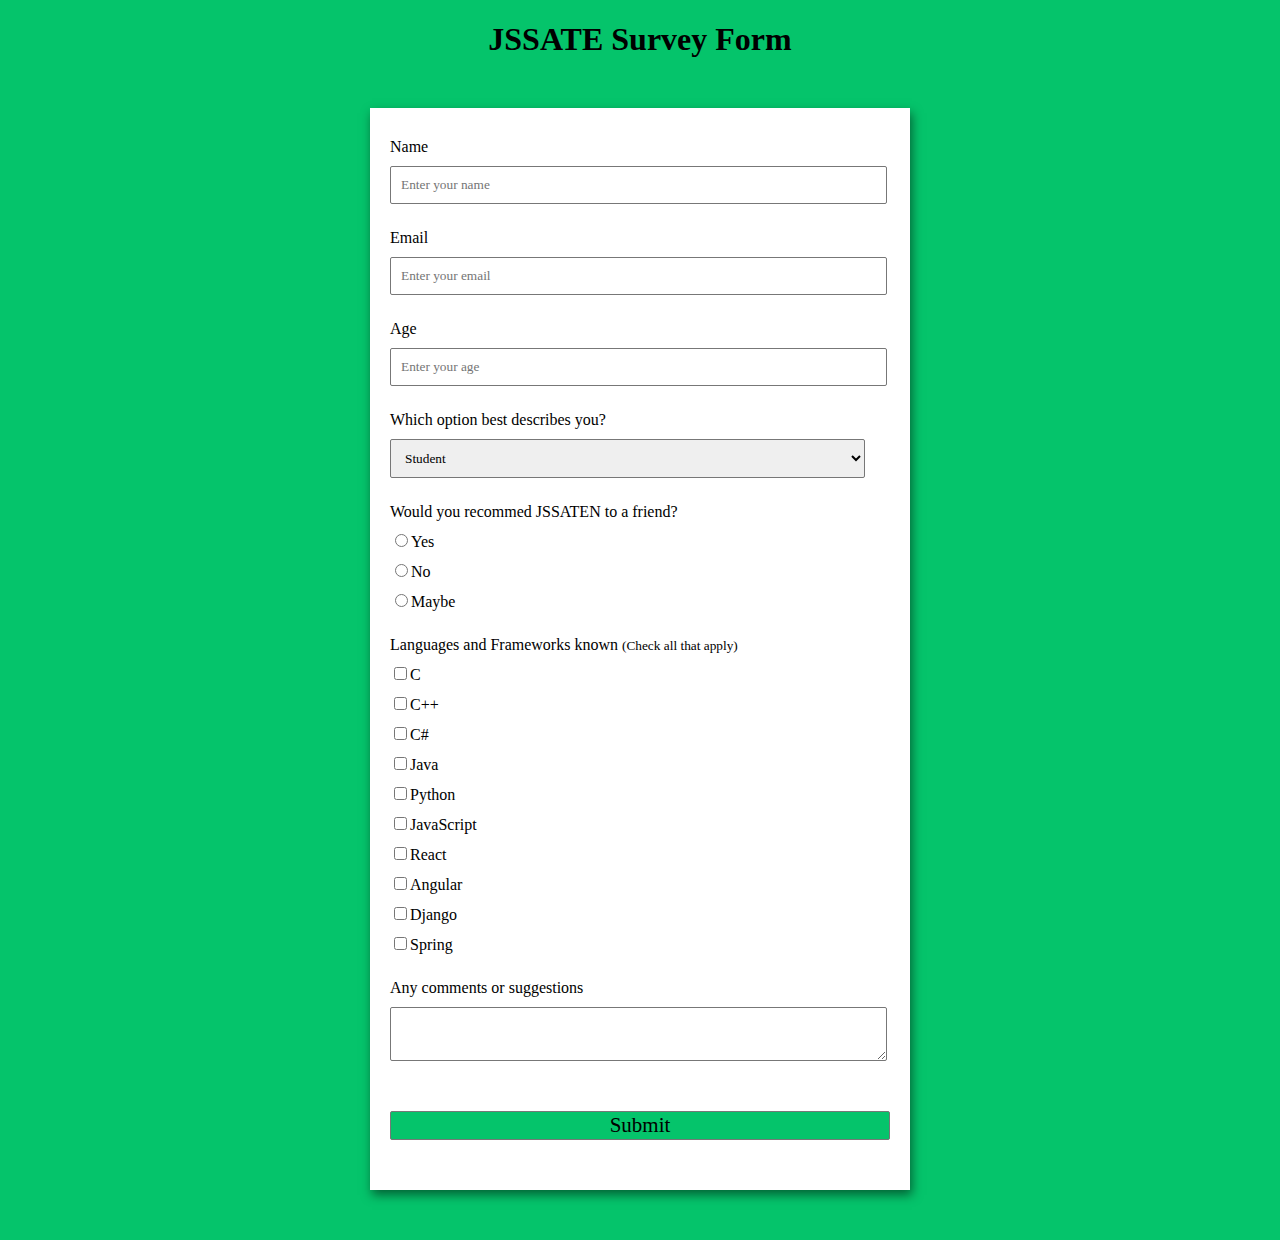
==== Task 2/Survey Form.html @ 081b9a54 "Add files via upload" ====
<!DOCTYPE html>
<html lang="en">

<head>
	<meta charset="UTF-8">
	<meta http-equiv="X-UA-Compatible" content="IE=edge">
	<meta name="viewport" content=
		"width=device-width, initial-scale=1.0">
	<title>
		Build a Survey Form using HTML and CSS
	</title>

	<style>

		/* Styling the Body element i.e. Color,
		Font, Alignment */
		body {
			background-color: #05c46b;
			font-family: Verdana;
			text-align: center;
		}

		/* Styling the Form (Color, Padding, Shadow) */
		form {
			background-color: #fff;
			max-width: 500px;
			margin: 50px auto;
			padding: 30px 20px;
			box-shadow: 2px 5px 10px rgba(0, 0, 0, 0.5);
		}

		/* Styling form-control Class */
		.form-control {
			text-align: left;
			margin-bottom: 25px;
		}

		/* Styling form-control Label */
		.form-control label {
			display: block;
			margin-bottom: 10px;
		}

		/* Styling form-control input,
		select, textarea */
		.form-control input,
		.form-control select,
		.form-control textarea {
			border: 1px solid #777;
			border-radius: 2px;
			font-family: inherit;
			padding: 10px;
			display: block;
			width: 95%;
		}

		/* Styling form-control Radio
		button and Checkbox */
		.form-control input[type="radio"],
		.form-control input[type="checkbox"] {
			display: inline-block;
			width: auto;
		}

		/* Styling Button */
		button {
			background-color: #05c46b;
			border: 1px solid #777;
			border-radius: 2px;
			font-family: inherit;
			font-size: 21px;
			display: block;
			width: 100%;
			margin-top: 50px;
			margin-bottom: 20px;
		}
	</style>
</head>

<body>
	<h1>JSSATE Survey Form</h1>

	<!-- Create Form -->
	<form id="form">

		<!-- Details -->
		<div class="form-control">
			<label for="name" id="label-name">
				Name
			</label>

			<!-- Input Type Text -->
			<input type="text"
				id="name"
				placeholder="Enter your name" />
		</div>

		<div class="form-control">
			<label for="email" id="label-email">
				Email
			</label>

			<!-- Input Type Email-->
			<input type="email"
				id="email"
				placeholder="Enter your email" />
		</div>

		<div class="form-control">
			<label for="age" id="label-age">
				Age
			</label>

			<!-- Input Type Text -->
			<input type="text"
				id="age"
				placeholder="Enter your age" />
		</div>

		<div class="form-control">
			<label for="role" id="label-role">
				Which option best describes you?
			</label>
			
			<!-- Dropdown options -->
			<select name="role" id="role">
				<option value="student">Student</option>
				<option value="intern">Intern</option>
				<option value="professional">
					Professional
				</option>
				<option value="other">Other</option>
			</select>
		</div>

		<div class="form-control">
			<label>
				Would you recommed JSSATEN
				to a friend?
			</label>

			<!-- Input Type Radio Button -->
			<label for="recommed-1">
				<input type="radio"
					id="recommed-1"
					name="recommed">Yes</input>
			</label>
			<label for="recommed-2">
				<input type="radio"
					id="recommed-2"
					name="recommed">No</input>
			</label>
			<label for="recommed-3">
				<input type="radio"
					id="recommed-3"
					name="recommed">Maybe</input>
			</label>
		</div>

		<div class="form-control">
			<label>Languages and Frameworks known
				<small>(Check all that apply)</small>
			</label>
			<!-- Input Type Checkbox -->
			<label for="inp-1">
				<input type="checkbox"
					name="inp">C</input></label>
			<label for="inp-2">
				<input type="checkbox"
					name="inp">C++</input></label>
			<label for="inp-3">
				<input type="checkbox"
					name="inp">C#</input></label>
			<label for="inp-4">
				<input type="checkbox"
					name="inp">Java</input></label>
			<label for="inp-5">
				<input type="checkbox"
					name="inp">Python</input></label>
			<label for="inp-6">
				<input type="checkbox"
					name="inp">JavaScript</input></label>
			<label for="inp-7">
				<input type="checkbox"
					name="inp">React</input></label>
			<label for="inp-7">
				<input type="checkbox"
					name="inp">Angular</input></label>
			<label for="inp-7">
				<input type="checkbox"
					name="inp">Django</input></label>
			<label for="inp-7">
				<input type="checkbox"
					name="inp">Spring</input></label>
		</div>

		<div class="form-control">
			<label for="comment">
				Any comments or suggestions
			</label>

			<!-- multi-line text input control -->
			<textarea name="comment" id="comment"
				placeholder="Enter your comment here">
			</textarea>
		</div>

		<!-- Multi-line Text Input Control -->
		<button type="submit" value="submit">
			Submit
		</button>
	</form>
</body>

</html>
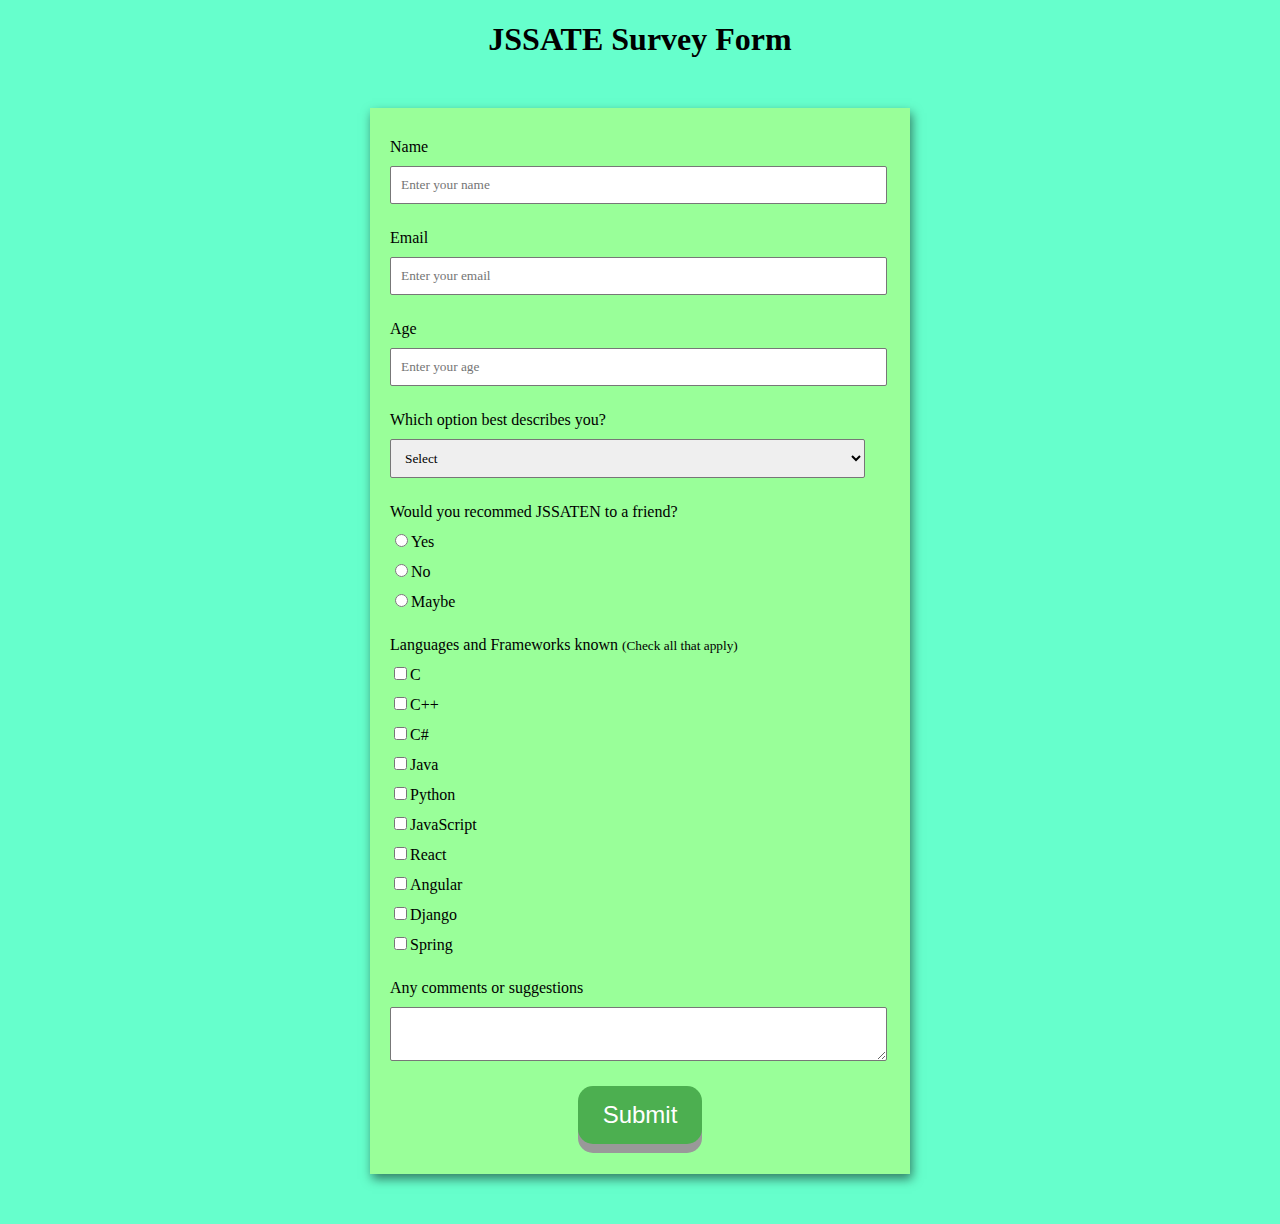
==== commit 6d37fbf0: "Create Survey Form.html" ====
--- a/Task 2/Survey Form.html
+++ b/Task 2/Survey Form.html
@@ -1,215 +1,219 @@
-<!DOCTYPE html>
-<html lang="en">
-
-<head>
-	<meta charset="UTF-8">
-	<meta http-equiv="X-UA-Compatible" content="IE=edge">
-	<meta name="viewport" content=
-		"width=device-width, initial-scale=1.0">
-	<title>
-		Build a Survey Form using HTML and CSS
-	</title>
-
-	<style>
-
-		/* Styling the Body element i.e. Color,
-		Font, Alignment */
-		body {
-			background-color: #05c46b;
-			font-family: Verdana;
-			text-align: center;
-		}
-
-		/* Styling the Form (Color, Padding, Shadow) */
-		form {
-			background-color: #fff;
-			max-width: 500px;
-			margin: 50px auto;
-			padding: 30px 20px;
-			box-shadow: 2px 5px 10px rgba(0, 0, 0, 0.5);
-		}
-
-		/* Styling form-control Class */
-		.form-control {
-			text-align: left;
-			margin-bottom: 25px;
-		}
-
-		/* Styling form-control Label */
-		.form-control label {
-			display: block;
-			margin-bottom: 10px;
-		}
-
-		/* Styling form-control input,
-		select, textarea */
-		.form-control input,
-		.form-control select,
-		.form-control textarea {
-			border: 1px solid #777;
-			border-radius: 2px;
-			font-family: inherit;
-			padding: 10px;
-			display: block;
-			width: 95%;
-		}
-
-		/* Styling form-control Radio
-		button and Checkbox */
-		.form-control input[type="radio"],
-		.form-control input[type="checkbox"] {
-			display: inline-block;
-			width: auto;
-		}
-
-		/* Styling Button */
-		button {
-			background-color: #05c46b;
-			border: 1px solid #777;
-			border-radius: 2px;
-			font-family: inherit;
-			font-size: 21px;
-			display: block;
-			width: 100%;
-			margin-top: 50px;
-			margin-bottom: 20px;
-		}
-	</style>
-</head>
-
-<body>
-	<h1>JSSATE Survey Form</h1>
-
-	<!-- Create Form -->
-	<form id="form">
-
-		<!-- Details -->
-		<div class="form-control">
-			<label for="name" id="label-name">
-				Name
-			</label>
-
-			<!-- Input Type Text -->
-			<input type="text"
-				id="name"
-				placeholder="Enter your name" />
-		</div>
-
-		<div class="form-control">
-			<label for="email" id="label-email">
-				Email
-			</label>
-
-			<!-- Input Type Email-->
-			<input type="email"
-				id="email"
-				placeholder="Enter your email" />
-		</div>
-
-		<div class="form-control">
-			<label for="age" id="label-age">
-				Age
-			</label>
-
-			<!-- Input Type Text -->
-			<input type="text"
-				id="age"
-				placeholder="Enter your age" />
-		</div>
-
-		<div class="form-control">
-			<label for="role" id="label-role">
-				Which option best describes you?
-			</label>
-			
-			<!-- Dropdown options -->
-			<select name="role" id="role">
-				<option value="student">Student</option>
-				<option value="intern">Intern</option>
-				<option value="professional">
-					Professional
-				</option>
-				<option value="other">Other</option>
-			</select>
-		</div>
-
-		<div class="form-control">
-			<label>
-				Would you recommed JSSATEN
-				to a friend?
-			</label>
-
-			<!-- Input Type Radio Button -->
-			<label for="recommed-1">
-				<input type="radio"
-					id="recommed-1"
-					name="recommed">Yes</input>
-			</label>
-			<label for="recommed-2">
-				<input type="radio"
-					id="recommed-2"
-					name="recommed">No</input>
-			</label>
-			<label for="recommed-3">
-				<input type="radio"
-					id="recommed-3"
-					name="recommed">Maybe</input>
-			</label>
-		</div>
-
-		<div class="form-control">
-			<label>Languages and Frameworks known
-				<small>(Check all that apply)</small>
-			</label>
-			<!-- Input Type Checkbox -->
-			<label for="inp-1">
-				<input type="checkbox"
-					name="inp">C</input></label>
-			<label for="inp-2">
-				<input type="checkbox"
-					name="inp">C++</input></label>
-			<label for="inp-3">
-				<input type="checkbox"
-					name="inp">C#</input></label>
-			<label for="inp-4">
-				<input type="checkbox"
-					name="inp">Java</input></label>
-			<label for="inp-5">
-				<input type="checkbox"
-					name="inp">Python</input></label>
-			<label for="inp-6">
-				<input type="checkbox"
-					name="inp">JavaScript</input></label>
-			<label for="inp-7">
-				<input type="checkbox"
-					name="inp">React</input></label>
-			<label for="inp-7">
-				<input type="checkbox"
-					name="inp">Angular</input></label>
-			<label for="inp-7">
-				<input type="checkbox"
-					name="inp">Django</input></label>
-			<label for="inp-7">
-				<input type="checkbox"
-					name="inp">Spring</input></label>
-		</div>
-
-		<div class="form-control">
-			<label for="comment">
-				Any comments or suggestions
-			</label>
-
-			<!-- multi-line text input control -->
-			<textarea name="comment" id="comment"
-				placeholder="Enter your comment here">
-			</textarea>
-		</div>
-
-		<!-- Multi-line Text Input Control -->
-		<button type="submit" value="submit">
-			Submit
-		</button>
-	</form>
-</body>
-
-</html>
+<!DOCTYPE html>
+<html lang="en">
+
+<head>
+	<meta charset="UTF-8">
+	<meta http-equiv="X-UA-Compatible" content="IE=edge">
+	<meta name="viewport" content=
+		"width=device-width, initial-scale=1.0">
+	<title>
+		Build a Survey Form using HTML and CSS
+	</title>
+
+	<style>
+
+		/* Styling the Body element i.e. Color,
+		Font, Alignment */
+		body {
+			background-color: #66FFCC;
+			font-family: Verdana;
+			text-align: center;
+		}
+
+		/* Styling the Form (Color, Padding, Shadow) */
+		form {
+			background-color: #99FF99;
+			max-width: 500px;
+			margin: 50px auto;
+			padding: 30px 20px;
+			box-shadow: 2px 5px 10px rgba(0, 0, 0, 0.5);
+		}
+
+		/* Styling form-control Class */
+		.form-control {
+			text-align: left;
+			margin-bottom: 25px;
+		}
+
+		/* Styling form-control Label */
+		.form-control label {
+			display: block;
+			margin-bottom: 10px;
+		}
+
+		/* Styling form-control input,
+		select, textarea */
+		.form-control input,
+		.form-control select,
+		.form-control textarea {
+			border: 1px solid #777;
+			border-radius: 2px;
+			font-family: inherit;
+			padding: 10px;
+			display: block;
+			width: 95%;
+		}
+
+		/* Styling form-control Radio
+		button and Checkbox */
+		.form-control input[type="radio"],
+		.form-control input[type="checkbox"] {
+			display: inline-block;
+			width: auto;
+		}
+
+		/* Styling Button */
+		button {
+			display: inline-block;
+  			padding: 15px 25px;
+			font-size: 24px;
+  			cursor: pointer;
+			text-align: center;
+  			text-decoration: none;
+  			outline: none;
+  			color: #fff;
+  			background-color: #4CAF50;
+  			border: none;
+  			border-radius: 15px;
+  			box-shadow: 0 9px #999;
+		}
+	</style>
+</head>
+
+<body>
+	<h1>JSSATE Survey Form</h1>
+
+	<!-- Create Form -->
+	<form id="form">
+
+		<!-- Details -->
+		<div class="form-control">
+			<label for="name" id="label-name">
+				Name
+			</label>
+
+			<!-- Input Type Text -->
+			<input type="text"
+				id="name"
+				placeholder="Enter your name" required />
+		</div>
+
+		<div class="form-control">
+			<label for="email" id="label-email">
+				Email
+			</label>
+
+			<!-- Input Type Email-->
+			<input type="email"
+				id="email"
+				placeholder="Enter your email" required />
+		</div>
+
+		<div class="form-control">
+			<label for="age" id="label-age">
+				Age
+			</label>
+
+			<!-- Input Type Text -->
+			<input type="text"
+				id="age"
+				placeholder="Enter your age" required />
+		</div>
+
+		<div class="form-control">
+			<label for="role" id="label-role">
+				Which option best describes you?
+			</label>
+			
+			<!-- Dropdown options -->
+			<select name="role" id="role">
+				<option value="Select" selected>Select</option>
+				<option value="student">Student</option>
+				<option value="intern">Intern</option>
+				<option value="professional">
+					Professional
+				</option>
+				<option value="other">Other</option>
+			</select>
+		</div>
+
+		<div class="form-control">
+			<label>
+				Would you recommed JSSATEN
+				to a friend?
+			</label>
+
+			<!-- Input Type Radio Button -->
+			<label for="recommed-1">
+				<input type="radio"
+					id="recommed-1"
+					name="recommed">Yes</input>
+			</label>
+			<label for="recommed-2">
+				<input type="radio"
+					id="recommed-2"
+					name="recommed">No</input>
+			</label>
+			<label for="recommed-3">
+				<input type="radio"
+					id="recommed-3"
+					name="recommed">Maybe</input>
+			</label>
+		</div>
+
+		<div class="form-control">
+			<label>Languages and Frameworks known
+				<small>(Check all that apply)</small>
+			</label>
+			<!-- Input Type Checkbox -->
+			<label for="inp-1">
+				<input type="checkbox"
+					name="inp">C</input></label>
+			<label for="inp-2">
+				<input type="checkbox"
+					name="inp">C++</input></label>
+			<label for="inp-3">
+				<input type="checkbox"
+					name="inp">C#</input></label>
+			<label for="inp-4">
+				<input type="checkbox"
+					name="inp">Java</input></label>
+			<label for="inp-5">
+				<input type="checkbox"
+					name="inp">Python</input></label>
+			<label for="inp-6">
+				<input type="checkbox"
+					name="inp">JavaScript</input></label>
+			<label for="inp-7">
+				<input type="checkbox"
+					name="inp">React</input></label>
+			<label for="inp-7">
+				<input type="checkbox"
+					name="inp">Angular</input></label>
+			<label for="inp-7">
+				<input type="checkbox"
+					name="inp">Django</input></label>
+			<label for="inp-7">
+				<input type="checkbox"
+					name="inp">Spring</input></label>
+		</div>
+
+		<div class="form-control">
+			<label for="comment">
+				Any comments or suggestions
+			</label>
+
+			<!-- multi-line text input control -->
+			<textarea name="comment" id="comment"
+				placeholder="Enter your comment here">
+			</textarea>
+		</div>
+
+		<!-- Multi-line Text Input Control -->
+		<button type="submit" value="submit">
+			Submit
+		</button>
+	</form>
+</body>
+
+</html>
